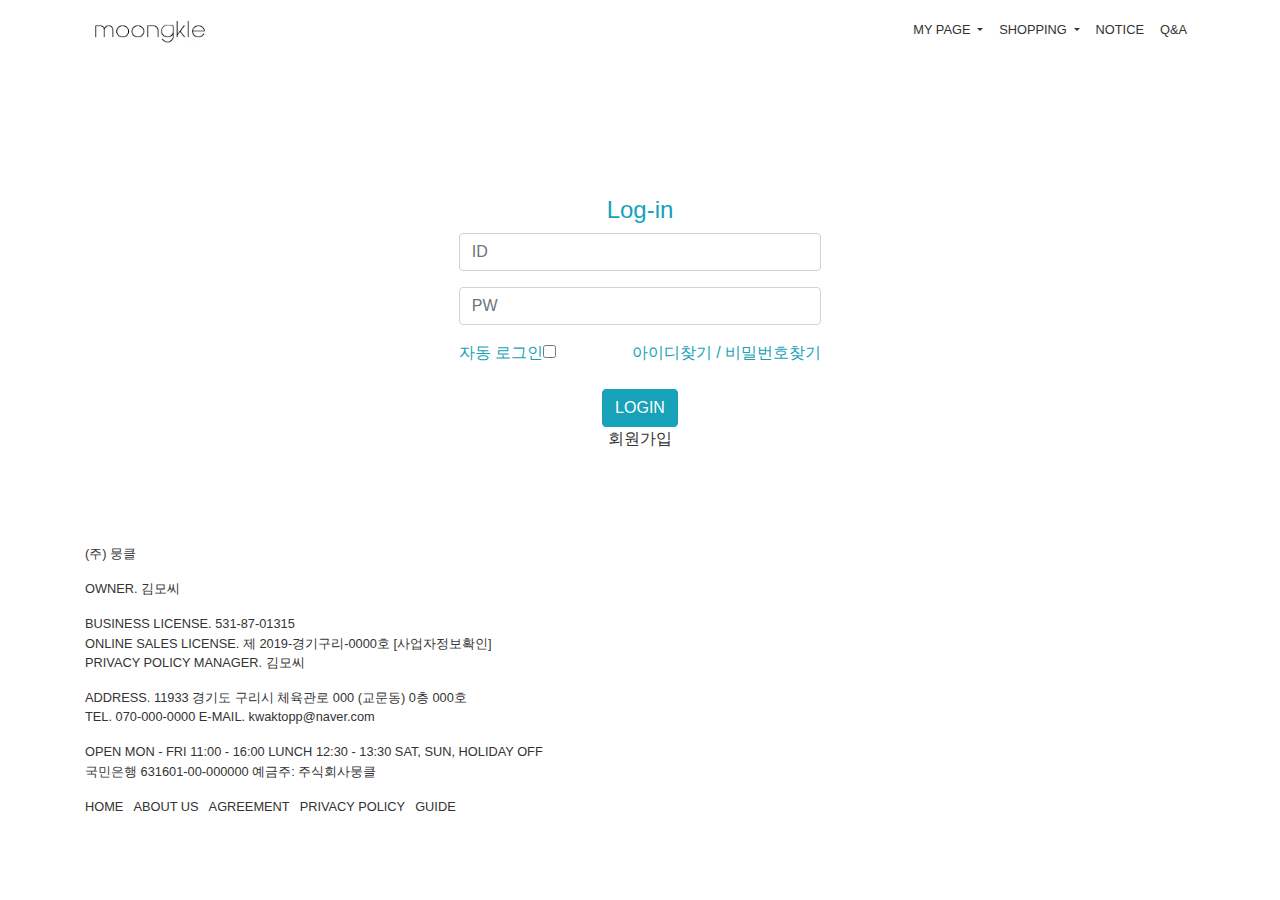
==== login.html @ 1f71386b "index" ====
<!DOCTYPE html>
<html lang="en">

<head>
  <meta charset="utf-8">
  <meta http-equiv="X-UA-Compatible" content="IE=edge">
  <meta name="viewport" content="width=device-width, initial-scale=1, minimum-scale=1, maximum-scale=1, user-scalable=no">
  <meta name="title" content="Kim Yoo Jin Portfolio list 'moongkle-login' page">
  <meta name="description" content="화장품 'moongkle' 리뉴얼 및 반응형 웹사이트 구현 프로젝트 페이지 입니다.">
  <meta name="keywords" content="kim yoojin, Portfolio, Web Publisher, Web Designer">
  <meta property="og:title" content="Kim Yoo Jin Portfolio list 'moongkle-login' page">
  <meta property="og:description" content="moongkle">
  <!-- img -->
  <meta property="og:image" content="https://img1.daumcdn.net/thumb/R1280x0/?scode=mtistory2&fname=https%3A%2F%2Fblog.kakaocdn.net%2Fdn%2FPMs0u%2FbtqNHpEjcJG%2FKokBSmRJNl5fJ6CqTava6k%2Fimg.png">
  <meta property="og:url" content="https://dbwlso811.github.io/portfolio/index.html">
  
  <!-- 트위터 전용 -->
  <meta name="twitter:card" content="화장품 'moongkle' 리뉴얼 및 반응형 웹사이트 구현 프로젝트 페이지 입니다.">
  <meta name="twitter:title" content="Kim Yoo jin Portfolio list 'moongkle-login' page">
  <meta name="twitter:description" content="moongkle">
  <meta name="twitter:image" content="https://img1.daumcdn.net/thumb/R1280x0/?scode=mtistory2&  fname=https%3A%2F%2Fblog.kakaocdn.net%2Fdn%2FPMs0u%2FbtqNHpEjcJG%2FKokBSmRJNl5fJ6CqTava6k%2Fimg.png">
  <meta name="twitter:url" content="https://dbwlso811.github.io/portfolio/index.html">
  
  <title>moongkle</title>

  <!-- font -->
  <!-- 파비콘 -->
  <link rel="apple-touch-icon" sizes="180x180" href="images/apple-icon-180x180.jpg">
  <link rel="icon" type="image/png" sizes="32x32" href="images/favicon-32x32.jpg">
  <link rel="icon" type="image/png" sizes="16x16" href="images/favicon-16x16.jpg">

  <!-- Bootstrap core CSS -->
  <link href="vendor/bootstrap/css/bootstrap.min.css" rel="stylesheet">

  <!-- Custom styles for this template -->
  <!-- <link href="css/modern-business.css" rel="stylesheet"> -->
  <link href="css/login.css" rel="stylesheet">

</head>

<body>

  <!-- Navigation -->
  <nav class="navbar fixed-top navbar-expand-lg navbar-right bg-white fixed-top">
    <div class="container">
      <a class="navbar-brand" href="index.html">
        <img src="images/logo.jpg" alt="logo">
      </a>
      <button class="navbar-toggler" type="button" data-toggle="collapse" data-target="#navbarResponsive" aria-controls="navbarResponsive" aria-expanded="false" aria-label="Toggle navigation">
        <!-- <span class="navbar-toggler-icon"></span> -->
        <svg xmlns="http://www.w3.org/2000/svg" width="25" height="25" fill="#333333" class="bi bi-list" viewBox="0 0 16 16">
          <path fill-rule="evenodd" d="M2.5 11.5A.5.5 0 0 1 3 11h10a.5.5 0 0 1 0 1H3a.5.5 0 0 1-.5-.5zm0-4A.5.5 0 0 1 3 7h10a.5.5 0 0 1 0 1H3a.5.5 0 0 1-.5-.5zm0-4A.5.5 0 0 1 3 3h10a.5.5 0 0 1 0 1H3a.5.5 0 0 1-.5-.5z"/>
        </svg>
        <!-- <i class="bi bi-list"></i> -->
      </button>
      <div class="collapse navbar-collapse" id="navbarResponsive">
        <ul class="navbar-nav ml-auto">
          <li class="nav-item dropdown">
            <a class="nav-link dropdown-toggle" href="#" id="navbarDropdownPortfolio" data-toggle="dropdown" aria-haspopup="true" aria-expanded="false">
              my page
            </a>
            <div class="dropdown-menu dropdown-menu-right border-0 rounded-0" aria-labelledby="navbarDropdownPortfolio">
              <a class="dropdown-item" href="login.html">log-in</a>
              <a class="dropdown-item" href="portfolio-2-col.html">joinus</a>
              <a class="dropdown-item" href="portfolio-3-col.html">shopping cart</a>
              <a class="dropdown-item" href="portfolio-4-col.html">order</a>
              <a class="dropdown-item" href="portfolio-item.html">my page</a>
            </div>
          </li>
          <li class="nav-item dropdown">
            <a class="nav-link dropdown-toggle" href="#" id="navbarDropdownPortfolio" data-toggle="dropdown" aria-haspopup="true" aria-expanded="false">
              shopping
            </a>
            <div class="dropdown-menu dropdown-menu-right border-0 rounded-0" aria-labelledby="navbarDropdownPortfolio">
              <a class="dropdown-item" href="product-list.html">belbelle</a>
              <a class="dropdown-item" href="product-list.html">beauty</a>
              <a class="dropdown-item" href="product-list.html">life</a>
              <a class="dropdown-item" href="product-list.html">daily</a>
              <a class="dropdown-item" href="product-list.html">acc</a>
            </div>
          </li>
          <li class="nav-item">
            <a class="nav-link" href="contact.html">NOTICE</a>
          </li>
          <li class="nav-item">
            <a class="nav-link" href="contact.html">q&a</a>
          </li>
          <!-- icon -->
          <li class="nav-item"></li>
          <li class="nav-item"></li>
        </ul>
      </div>
    </div>
  </nav>

  <!-- Page Content login -->
  <div class="container">
    <div id="login">
        <!-- <h3 class="text-center text-white pt-5">Login form</h3> -->
        <div class="container">
            <div id="login-row" class="row justify-content-center align-items-center">
                <div id="login-column" class="col-md-5">
                    <div id="login-box" class="col-md-10">
                        <form id="login-form" class="form" action="" method="post">
                            <h4 class="text-center text-info">Log-in</h4>
                            <div class="form-group">
                                <input type="text" name="username" id="username" class="form-control" placeholder="ID">
                            </div>
                            <div class="form-group">
                                <input type="text" name="password" id="password" class="form-control" placeholder="PW">
                            </div>
                            <div class="form-group">
                                <label for="remember-me" class="text-info">
                                  <span>자동 로그인<input id="remember-me" name="remember-me" type="checkbox"></span>
                                </label>
                                <label class="float-right">
                                  <span>
                                    <a href="#" class="text-info">아이디찾기 / 비밀번호찾기</a>
                                  </span>
                                </label>
                            </div>
                            <div class="form-group text-center">
                              <input type="submit" name="submit" class="btn btn-info btn-md" value="LOGIN" style="align-items: center;"><br>
                              <a href="#">회원가입</a>
                            </div>
                        </form>
                    </div>
                </div>
            </div>
        </div>
    </div>
  </div>
  <!-- /.container -->

  <!-- Footer -->
  <footer class="py-5 bg-white">
    <div class="container">
      <ul class="footer-text">
        <li>
          <p>(주) 뭉클</p>
          <p>OWNER. 김모씨</p>
          <p>BUSINESS LICENSE. 531-87-01315<br>
            ONLINE SALES LICENSE. 제 2019-경기구리-0000호 [사업자정보확인]<br>
            PRIVACY POLICY MANAGER. 김모씨
          </p>
          <p>
            ADDRESS. 11933 경기도 구리시 체육관로 000 (교문동) 0층 000호<br>
            TEL. 070-000-0000     E-MAIL. kwaktopp@naver.com
          </p>
          <p>
            OPEN MON - FRI 11:00 - 16:00       LUNCH 12:30 - 13:30       SAT, SUN, HOLIDAY OFF<br>
            국민은행 631601-00-000000      예금주: 주식회사뭉클
          </p>
        </li>
        <li>
          <ul class="footer-list">
            <li><a href="#">home</a></li>
            <li><a href="#">about us</a></li>
            <li><a href="#">agreement</a></li>
            <li><a href="#">privacy policy</a></li>
            <li><a href="#">guide</a></li>
          </ul>
        </li>
      </ul>
    </div>
    <!-- /.container -->
  </footer>

  <!-- Bootstrap core JavaScript -->
  <script src="vendor/jquery/jquery.min.js"></script>
  <script src="vendor/bootstrap/js/bootstrap.bundle.min.js"></script>

</body>

</html>
---- css/modern-business.css ----
/*!
 * Start Bootstrap - Modern Business (https://startbootstrap.com/template/modern-business)
 * Copyright 2013-2020 Start Bootstrap
 * Licensed under MIT (https://github.com/StartBootstrap/startbootstrap-logomodern-business-nav/blob/master/LICENSE)
 */
body {
  padding-top: 56px;
}

.carousel-item {
  height: 65vh;
  min-height: 300px;
  background: no-repeat center center scroll;
  -webkit-background-size: cover;
  -moz-background-size: cover;
  -o-background-size: cover;
  background-size: cover;
}

.portfolio-item {
  margin-bottom: 30px;
}
---- css/login.css ----
/*!
 * Start Bootstrap - Modern Business (https://startbootstrap.com/template/modern-business)
 * Copyright 2013-2020 Start Bootstrap
 * Licensed under MIT (https://github.com/StartBootstrap/startbootstrap-logomodern-business-nav/blob/master/LICENSE)
 */
ul {
  list-style: none;
}

a, pre {
  color: #333333;
}

body {
  padding-top: 56px;
  color: #333333;
}

body nav .container .navbar-brand {
  color: #333333;
}

body nav .container .navbar-brand img {
  background-size: contain;
  width: 130px;
}

body nav .container .navbar-toggler {
  border: none;
}

body nav .container .navbar-toggler:focus {
  outline: 0 none;
  border: 0 none;
}

body nav .container .navbar-toggler a {
  color: #333333;
}

body nav .container .nav-item {
  text-transform: uppercase;
  font-size: 0.8em;
}

body nav .container .nav-item:hover {
  color: #333333;
}

body nav .container .nav-item .dropdown-item {
  font-size: 0.8em;
}

body .container #login .container #login-row #login-column #login-box {
  margin-top: 120px;
  max-width: 600px;
  height: 320px;
}

body .container #login .container #login-row #login-column #login-box #login-form {
  padding: 20px;
}

body .container #login .container #login-row #login-column #login-box #login-form #register-link {
  margin-top: -85px;
}

body footer .container p {
  color: #333333;
  font-size: 0.8em;
}

body footer .container .footer-text {
  padding: 0;
}

body footer .container .footer-text p {
  font-size: 0.8em;
}

body footer .container .footer-text .footer-list {
  padding: 0;
  display: -webkit-box;
  display: -ms-flexbox;
  display: flex;
}

body footer .container .footer-text .footer-list li {
  text-transform: uppercase;
  margin-right: 10px;
  font-size: 0.8em;
}

body .carousel-item {
  height: 65vh;
  min-height: 300px;
  background: no-repeat center center scroll;
  background-size: cover;
}

body .portfolio-item {
  margin-top: 30px;
  margin-bottom: 30px;
}

@media (max-width: 768px) {
  body footer .container .footer-text {
    margin: 0 auto;
  }
  body footer .container .footer-text li p {
    text-align: center;
  }
  body footer .container .footer-text li {
    margin: 0 auto;
  }
  body footer .container .footer-text .footer-list {
    margin: 0 auto;
  }
}
/*# sourceMappingURL=login.css.map */
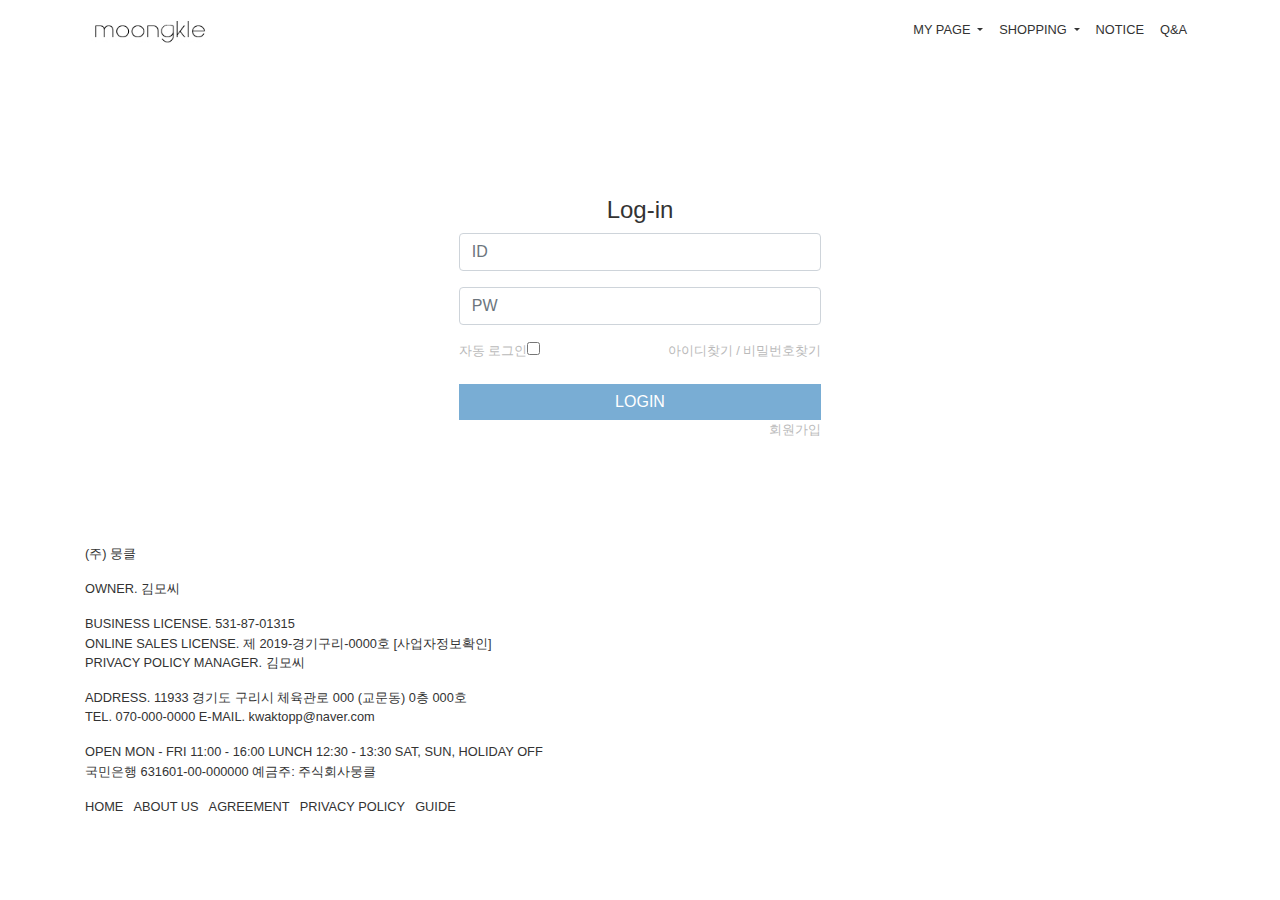
==== commit cffe4563: "scss" ====
--- a/login.html
+++ b/login.html
@@ -61,10 +61,10 @@
             </a>
             <div class="dropdown-menu dropdown-menu-right border-0 rounded-0" aria-labelledby="navbarDropdownPortfolio">
               <a class="dropdown-item" href="login.html">log-in</a>
-              <a class="dropdown-item" href="portfolio-2-col.html">joinus</a>
-              <a class="dropdown-item" href="portfolio-3-col.html">shopping cart</a>
-              <a class="dropdown-item" href="portfolio-4-col.html">order</a>
-              <a class="dropdown-item" href="portfolio-item.html">my page</a>
+              <a class="dropdown-item" href="login.html">joinus</a>
+              <a class="dropdown-item" href="login.html">shopping cart</a>
+              <a class="dropdown-item" href="login.html">order</a>
+              <a class="dropdown-item" href="login.html">my page</a>
             </div>
           </li>
           <li class="nav-item dropdown">
@@ -99,10 +99,10 @@
         <!-- <h3 class="text-center text-white pt-5">Login form</h3> -->
         <div class="container">
             <div id="login-row" class="row justify-content-center align-items-center">
-                <div id="login-column" class="col-md-5">
-                    <div id="login-box" class="col-md-10">
+                <div id="login-column" class="col-sm-6 col-md-5">
+                    <div id="login-box" class="col-md-12">
                         <form id="login-form" class="form" action="" method="post">
-                            <h4 class="text-center text-info">Log-in</h4>
+                            <h4 class="text-center text-info" id="log">Log-in</h4>
                             <div class="form-group">
                                 <input type="text" name="username" id="username" class="form-control" placeholder="ID">
                             </div>
@@ -121,7 +121,7 @@
                             </div>
                             <div class="form-group text-center">
                               <input type="submit" name="submit" class="btn btn-info btn-md" value="LOGIN" style="align-items: center;"><br>
-                              <a href="#">회원가입</a>
+                              <a href="#" class="text-info">회원가입</a>
                             </div>
                         </form>
                     </div>
--- a/css/login.css
+++ b/css/login.css
@@ -51,17 +51,41 @@
   font-size: 0.8em;
 }
 
-body .container #login .container #login-row #login-column #login-box {
+body .container #login-box {
   margin-top: 120px;
   max-width: 600px;
   height: 320px;
 }
 
-body .container #login .container #login-row #login-column #login-box #login-form {
+body .container #login-box #login-form {
   padding: 20px;
+  font-size: 0.8em;
 }
 
-body .container #login .container #login-row #login-column #login-box #login-form #register-link {
+body .container #login-box #login-form #log {
+  color: #333333 !important;
+}
+
+body .container #login-box #login-form .text-info {
+  color: #BABABA !important;
+}
+
+body .container #login-box #login-form .form-group:last-child .btn-info {
+  width: 100%;
+  border: none;
+  border-radius: 0px;
+  background-color: #79ADD4;
+}
+
+body .container #login-box #login-form .form-group:last-child .btn-info:hover {
+  background-color: #3f7197;
+}
+
+body .container #login-box #login-form .form-group:last-child a {
+  float: right;
+}
+
+body .container #login-box #login-form #register-link {
   margin-top: -85px;
 }
 
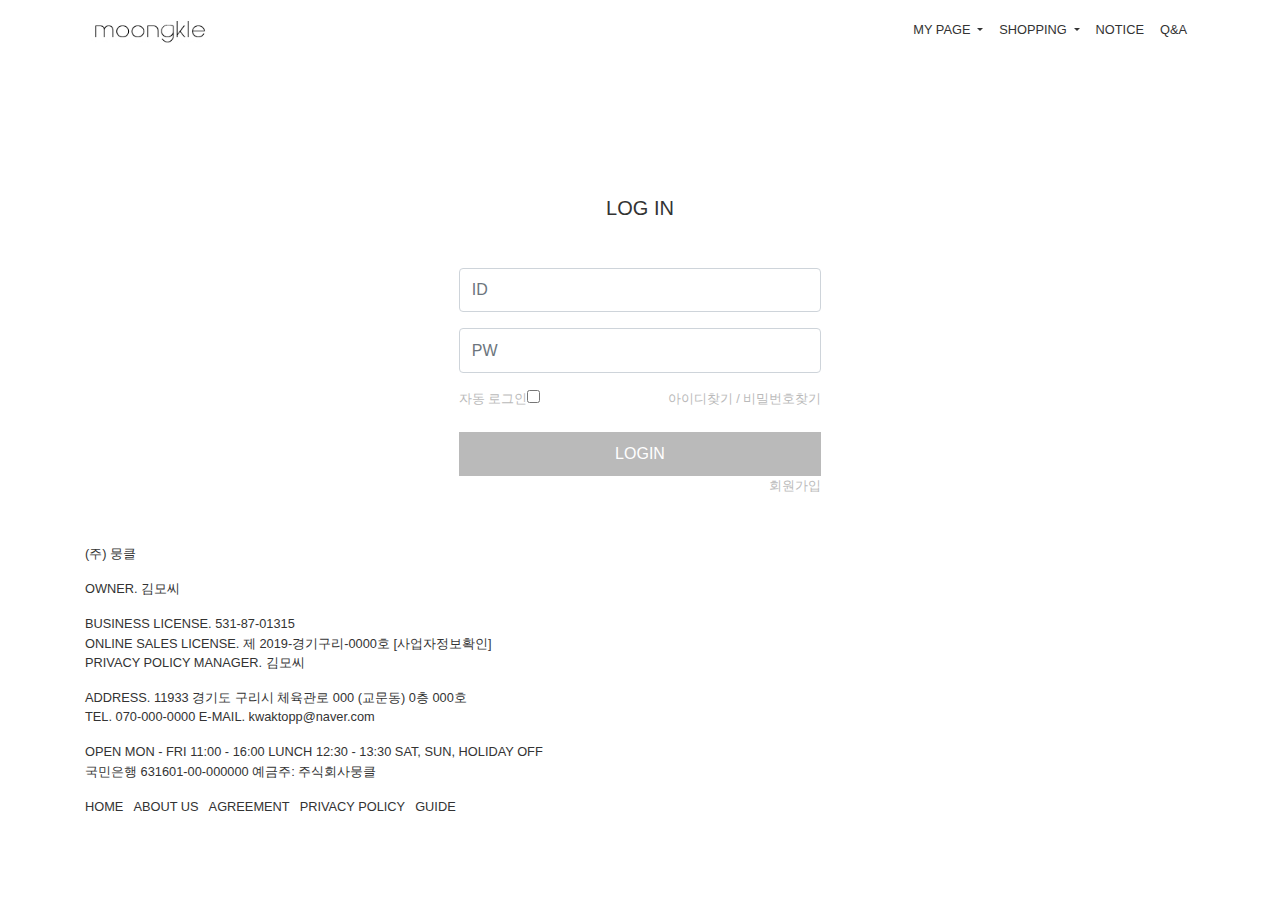
==== commit cf2d48de: "index" ====
--- a/login.html
+++ b/login.html
@@ -102,7 +102,7 @@
                 <div id="login-column" class="col-sm-6 col-md-5">
                     <div id="login-box" class="col-md-12">
                         <form id="login-form" class="form" action="" method="post">
-                            <h4 class="text-center text-info" id="log">Log-in</h4>
+                            <h5 class="text-center text-info text-uppercase mb-5" id="log">Log in</h5>
                             <div class="form-group">
                                 <input type="text" name="username" id="username" class="form-control" placeholder="ID">
                             </div>
--- a/css/login.css
+++ b/css/login.css
@@ -70,15 +70,20 @@
   color: #BABABA !important;
 }
 
+body .container #login-box #login-form .form-control {
+  height: calc(1.8em + .85rem + 2px);
+}
+
 body .container #login-box #login-form .form-group:last-child .btn-info {
   width: 100%;
   border: none;
   border-radius: 0px;
-  background-color: #79ADD4;
+  height: calc(1.8em + .85rem + 2px);
+  background-color: #bababa;
 }
 
 body .container #login-box #login-form .form-group:last-child .btn-info:hover {
-  background-color: #3f7197;
+  background-color: #333333;
 }
 
 body .container #login-box #login-form .form-group:last-child a {
